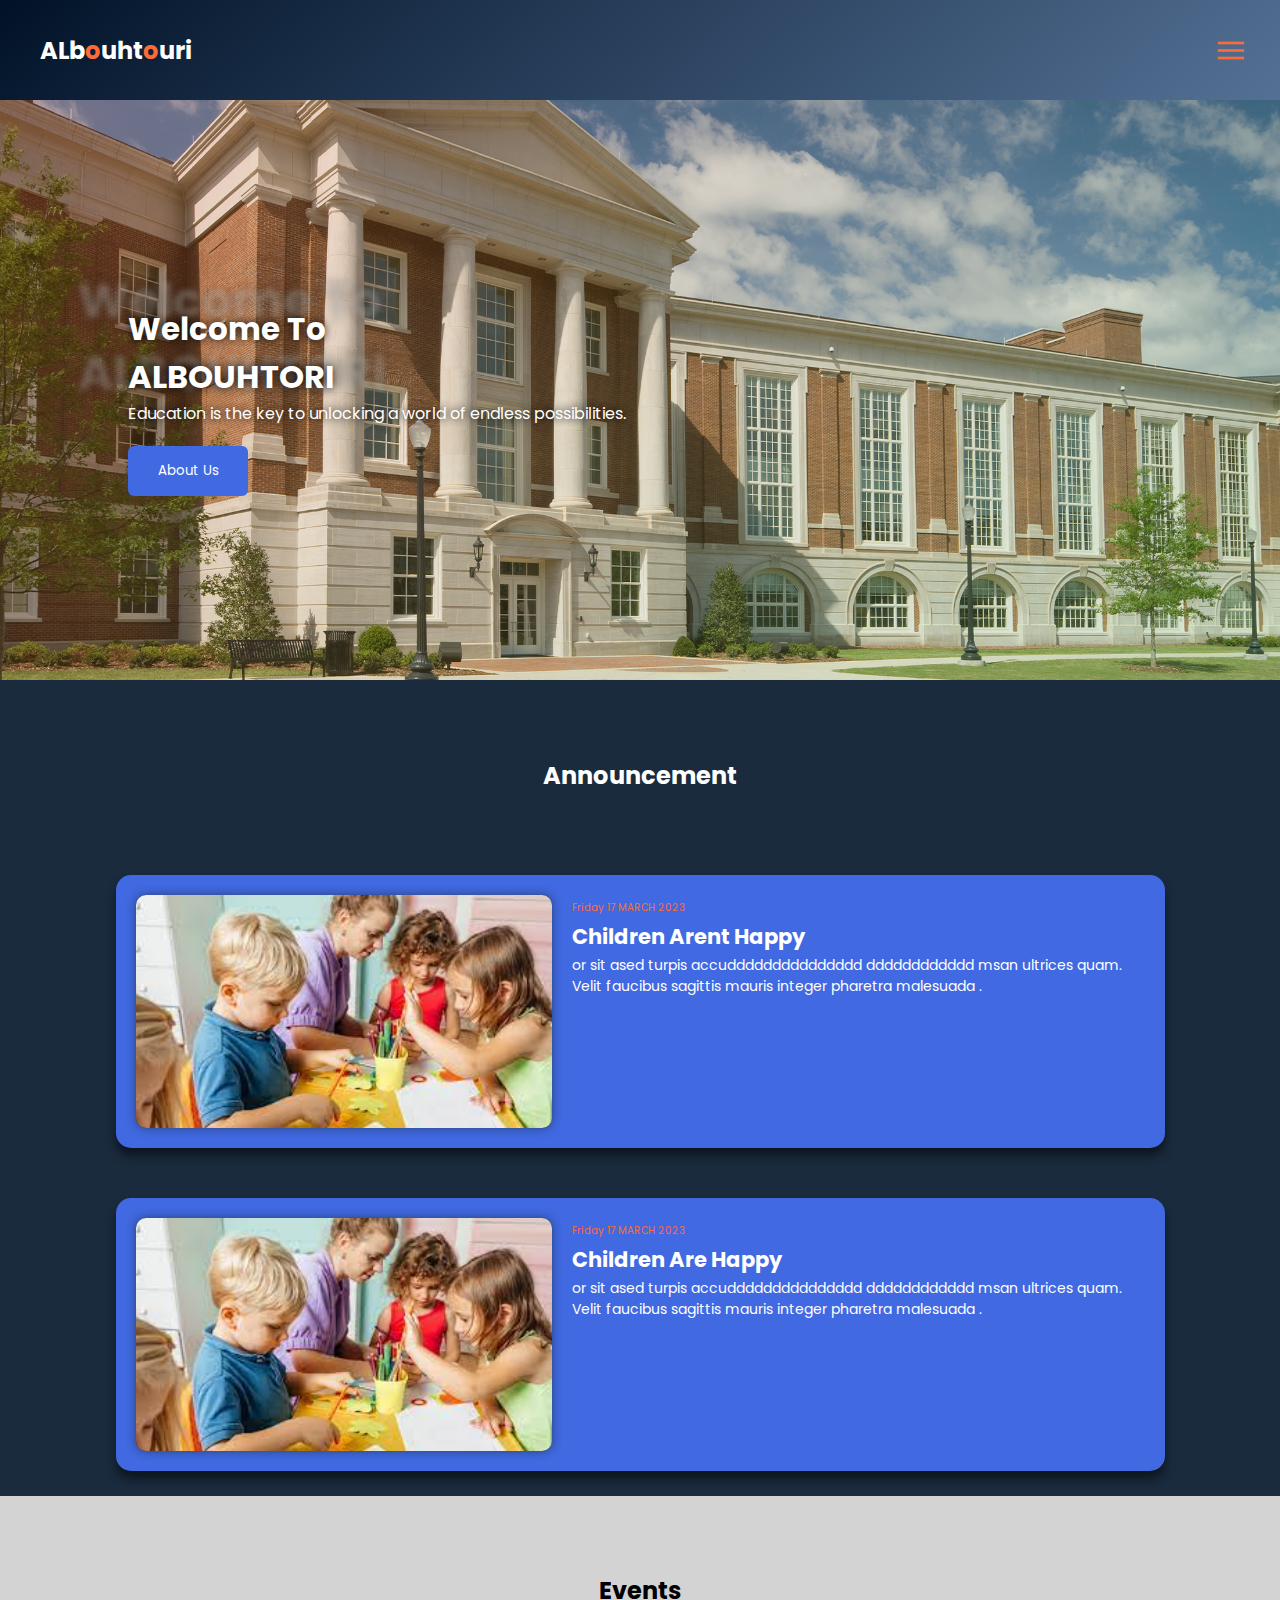
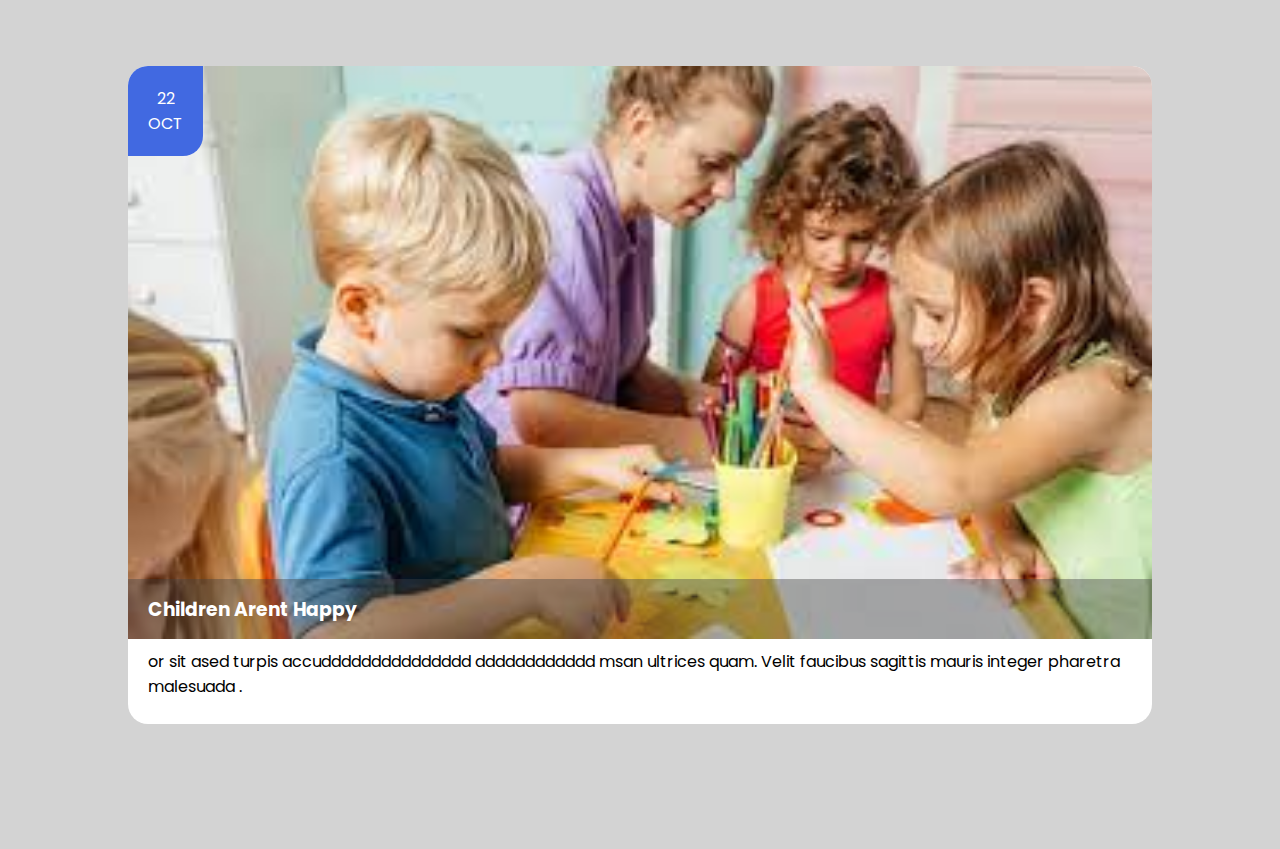
==== Albouhtouri/index.html @ 6cf7909d "Add files via upload" ====
<!DOCTYPE html>
<html lang="en">
<head>
    <meta charset="UTF-8">
    <meta name="viewport" content="width=device-width, initial-scale=1.0,">
    <!-- user-scalable=no -->
    <link rel="preconnect" href="https://fonts.googleapis.com">
<link rel="preconnect" href="https://fonts.gstatic.com" crossorigin>
<link href="https://fonts.googleapis.com/css2?family=Kanit:wght@300;500&family=Oswald:wght@300;400;500&display=swap" rel="stylesheet">
<link rel="preconnect" href="https://fonts.googleapis.com">
<link rel="preconnect" href="https://fonts.gstatic.com" crossorigin>
<link href="https://fonts.googleapis.com/css2?family=Kanit:wght@200&family=Oswald:wght@300;400;500&display=swap" rel="stylesheet"> 
<link rel="stylesheet" href="https://fonts.googleapis.com/css2?family=Material+Symbols+Outlined:opsz,wght,FILL,GRAD@24,400,0,0" />
    <link rel="stylesheet" href="css/style.css">
    <title>Document</title>
</head>
<body>
    <div class="container">
        <div class="upBar">
            <div class="logo">
                <h1>ALb<span class="Or">o</span>uht<span class="Or">o</span>uri</h1>
            </div>
            <div class="Menu">
                <div class="MenuButton">
                    <span class="Or material-symbols-outlined Large">
                        menu
                    </span>
                </div>
                <div class="HiddenMenu">
                    <ul>
                        <a href="#"><li>Home</li></a>
                        <a href="##"><li>News And Blog</li></a>
                        <a href="###"><li>Announcment</li></a>
                        <a href="####"><li>About Us</li></a>
                        <a href="#####"><li>Contact</li></a>
                    </ul>
                </div>
            </div>
        </div>
        <div class="HeroBanner">
            <div class="HeroImg">
                <!-- <img src="img/HeroImg.jpg" width="100" alt=""> -->
            </div>
            <div class="content">  
                <div class="AboveIt">
                    <div class="BackGroundTitle">
                        <h1><span>Welcome To</span><br> ALBOUHTORI</h1>
                    </div>
                    <div class="HeroTexts">
                        <h1><span>Welcome To</span><br> ALBOUHTORI</h1>
                        <p>Education is the key to unlocking a world of endless possibilities.</p>
                    </div>
                    <div class="HeroBtn">
                        <a href="#"><button type="button">About Us</button></a>
                        
                    </div>
                </div>  
                
            </div>
        </div>
        <div class="Announcement">
            <div class="title">
                <h2>Announcement</h2>
            </div>

            <div class="AnnContent">

                <div class="CardAnn">
                    <div class="ImgDesc">
                        <img src="img/Ann.jpeg" alt="">
                    </div>
                    <div class="AllInfoAnn">
                        <div class="Date">
                            <p>Friday  17 MARCH  2023</p>
                        </div>
                        <div class="TitleAnn">
                            <h3>Children Arent Happy</h3>
                        </div>
                        <div class="DescAnn">
                            <p>or sit ased turpis accuddddddddddddddd dddddddddddd msan ultrices quam. Velit faucibus sagittis mauris integer pharetra malesuada .</p>
                        </div>
                    </div>
                    
                </div>

                <div class="CardAnn">
                    <div class="ImgDesc">
                        <img src="img/Ann.jpeg" alt="">
                    </div>
                    <div class="AllInfoAnn">
                        <div class="Date">
                            <p>Friday  17 MARCH  2023</p>
                        </div>
                        <div class="TitleAnn">
                            <h3>Children Are Happy</h3>
                        </div>
                        <div class="DescAnn">
                            <p>or sit ased turpis accuddddddddddddddd dddddddddddd msan ultrices quam. Velit faucibus sagittis mauris integer pharetra malesuada .</p>
                        </div>
                    </div>
                    
                </div>

            </div>
        </div>
       
        <div class="Events">
            <div class="Eventstitle">
                <h2>Events</h2>
            </div>
            
            <div class="EventsContent">

                <div class="CardEvents">
                    <div class="ImgDescEvents">
                        <img src="img/Ann.jpeg" alt="">
                        <div class="TitleAnn">
                            <h3>Children Arent Happy</h3>
                        </div>
                    </div>
                    <div class="AllInfoEvents">
                        <div class="Date">
                            <p>22<br>OCT</p>
                        </div>
                        
                        <div class="DescAnn">
                            <p>or sit ased turpis accuddddddddddddddd dddddddddddd msan ultrices quam. Velit faucibus sagittis mauris integer pharetra malesuada .</p>
                        </div>
                    </div>
                    
                </div>

               

            </div>
            <br>
            <br>
            <br>
            <br>
            <br>
        </div>
       



    </div>

</body>
</html>
---- Albouhtouri/css/style.css ----
@import url('https://fonts.googleapis.com/css2?family=Oswald:wght@300;400;500&family=Poppins&display=swap');
*{
    padding: 0%;
    margin: 0%;
    font-family: 'Oswald', sans-serif;
    font-family: 'Poppins', sans-serif;
    outline: none;
}
a{
    color: white;
    text-decoration: none;
}
img{
    pointer-events:none ;
}
.container{
    /* background-color: red; */
}
.upBar{
    /* background-color: aqua; */
    background-image:linear-gradient(139deg,#011227,#547195) ;
    height: 100px;
    display: flex;
    justify-content: space-between;
    align-items: center;
    box-shadow: 0px 0px 20px Black;
    z-index: 12;
}
.upBar .logo{
    /* background-color: sandybrown; */
    height: 100%;
    display: flex;
    align-items: center;
    padding: 0px  40px;
    font-size: 12px;
    color: white;
}

.Menu{
    /* background-color: brown; */
    height:100%;
    width: 100px;
}
.MenuButton{
    /* background-color: rgb(0, 255, 85); */
    height: 100%;
    display: flex;
    align-items:center ;
    justify-content: center;
}
.Large{
    font-size: 35px;
    color: white;
}
.HiddenMenu{
    position: absolute;
    width: 70%;
    height: 100vh;
    left: 0%;
    top: 100px;
    background-color: #001329;
    display: none;
    z-index: 10;
}
.HiddenMenu ul{
    background-color: #001329;
    height: 100%;
    color: white;
}
.HiddenMenu ul li{
    background-color: #001329;
    padding:30px 40px;
    margin: 10px 5px;
    border-radius: 12px;
    transition: .3s;

}
.HiddenMenu ul li:hover{
    background-color: #001e41;
    box-shadow: 0px 0px 10px #00000033;
    transition: .3s;
}
.HiddenMenu ul a:hover{
color:#FF6B35;

}
.Or{
    color: #FF6B35;
}
/* Hero Banner */
.HeroBanner{
    background-image: linear-gradient(136deg ,#FF6B35  , #4CAF50);
    height: 580px;
    position: relative;
    user-select: none;
}
.HeroBanner .HeroImg{
    opacity: 80%;
    width: 100%;
    height: 100%;
    background-image: url('../img/HeroImg.jpg');
    background-attachment: scroll;
    background-size: cover;
    background-repeat: no-repeat;
    background-position: 10% 77%;
    background-color: #1A2B3E;
}
.content{
    /* background-color: aqua; */
    position: absolute;
    top: 0;
    height: 100%;
    width: 100%;
    display: flex;
    align-items:center ;
    justify-content: center;
}
.AboveIt{
    width: 80%;
    /* background-color: red; */
    height: 80%;
    display: flex;
    flex-direction: column;
    justify-content: center;
    position: relative;
}
.HeroTexts{
    /* background-color: brown; */
    color: rgb(255, 255, 255);
    margin:20px 0px;
    z-index: 2;
    text-shadow: 0px 0px 10px rgb(0, 0, 0);
}
.HeroTexts span{
    font-size: 31px;
}
.HeroBtn button{
    background-color: #4169E1;
    width: 120px;
    height: 50px;
    border: 0px;
    border-radius: 6px;
    color: white;
    transition: .3s;
}
.HeroBtn button:hover{
    transition: .3s;
    background-color: #FF6B35;
    position: relative;
    top: -3px;
    box-shadow: 0px 5px 10px rgba(0, 0, 0, 0.329);
}
.BackGroundTitle{
    filter: blur(3px);
    color: rgba(255, 255, 255, 0.267);
    margin:20px 0px;
    display: flex;
    align-items: center;
    position: absolute;
    font-size: x-large;
    top: 87px;
    left: -50px;
    text-shadow: 0px 0px 10px rgba(0, 0, 0, 0.39);
    user-select: none;
}


/* Announcement */

.Announcement{
    /* background-color: #4CAF50; */
    width: 100%;
}
.Announcement .title,
.Events .Eventstitle{
    padding-top: 20px;
    /* background-color: rgb(255, 255, 255); */
    height: 150px;
    display: flex;
    justify-content: center;
    align-items: center;
    color: white;
    background-color: #1A2B3E;

}
.Announcement .AnnContent{
    background-color: #1A2B3E;
    width: 100%;

    display: flex;
    flex-direction: column;
    align-items: center;
}
.Announcement .AnnContent .CardAnn{
    color: white;
    background-color: #4169E1;
    width: 433px;
    width: calc(80% - 15px);
    height: auto;
    display: flex;
    padding: 20px;
    border-radius: 15px;
    box-shadow: 0px 8px 10px #00000080;
    margin-top: 25px;
    margin-bottom: 25px;
}
.ImgDesc{
    width: 700px;
    overflow: hidden;
    display: flex;
    justify-content: center;
    flex-shrink: initial;
    background-color: #1A2B3E;
    border-radius: 10px;
    box-shadow: 0px 0px 10px #1A2B3EAB;
    position: relative;
}
.ImgDesc img{
    width: 620px;
    user-select: none;
}
.ImgDesc .Hide{
    background-color: #00000000;
    position: absolute;
    height: 100%;
    width: 100%;
    opacity: 100%;
    z-index: 10;
}
.AllInfoAnn{
    padding-left: 20px;
}
.AllInfoAnn .Date{
    font-size: 10px;
    padding-top: 5px;
    padding-bottom: 5px;
    color: #FF6B35;
}
.AllInfoAnn .TitleAnn{
    font-size: 18px;
    padding-bottom: 3px;
}
.AllInfoAnn .DescAnn{
    font-size: 14px;
    max-height: 113px;
    overflow: hidden;
    text-overflow: ellipsis;
    display: -webkit-box;
    -webkit-line-clamp: 5;
    -webkit-box-orient: vertical;
}


/*  */
.Events .Eventstitle{
    background-color: #D3D3D3;
    color: rgb(0, 0, 0);
}
.Events{
    background-color: #D3D3D3;
    color: rgb(0, 0, 0);
    display: flex;
    flex-direction: column;
align-items: center;
}
.EventsContent{
    background-color: #D3D3D3;
    width: 80%;

}
.CardEvents{
    width: fit-content;
    height: 100%;
    background-color: #ffffff;
    position: relative;
    border-radius: 20px;
    overflow: hidden;
}
.ImgDescEvents{
    width: 100%;
    background-color: yellow;
    display: flex;
    position: relative;
}

.ImgDescEvents img{
    width: 100%;
    height: 100%;
}
.ImgDescEvents .TitleAnn{
    color: white;
    background-color: #4242426b;
    position: absolute;
    bottom: 0;
    width:100%;
    height: 60px;
    display: flex;
    align-items: center;

}
.ImgDescEvents .TitleAnn h3{
    padding-left: 20px;
}
.AllInfoEvents .Date{
    position: absolute;
    top:0px;
    background-color: #4169E1;
    color: white;
    padding: 20px;
    text-align: center;
    border-radius: 0px 0px 20px 0px;
}
.CardEvents .DescAnn {
    padding: 10PX 20Px 25px 20px;
}
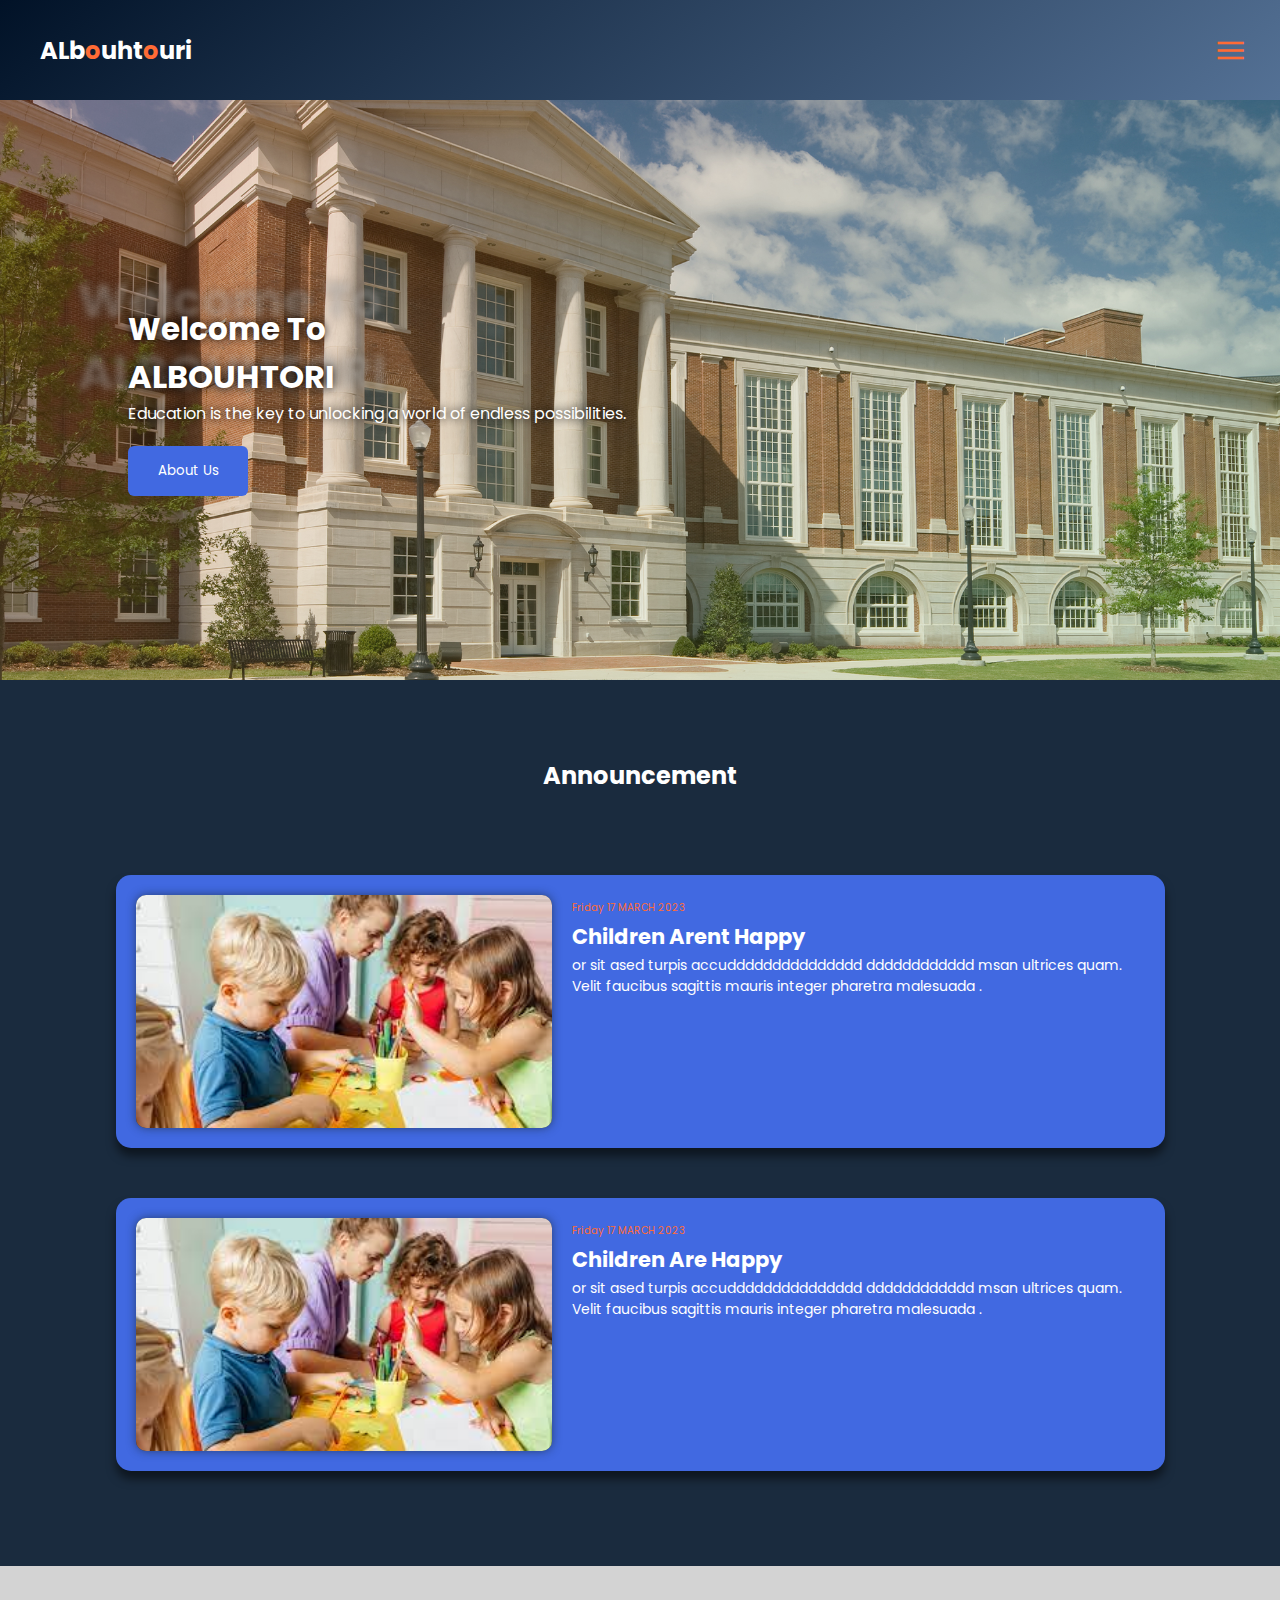
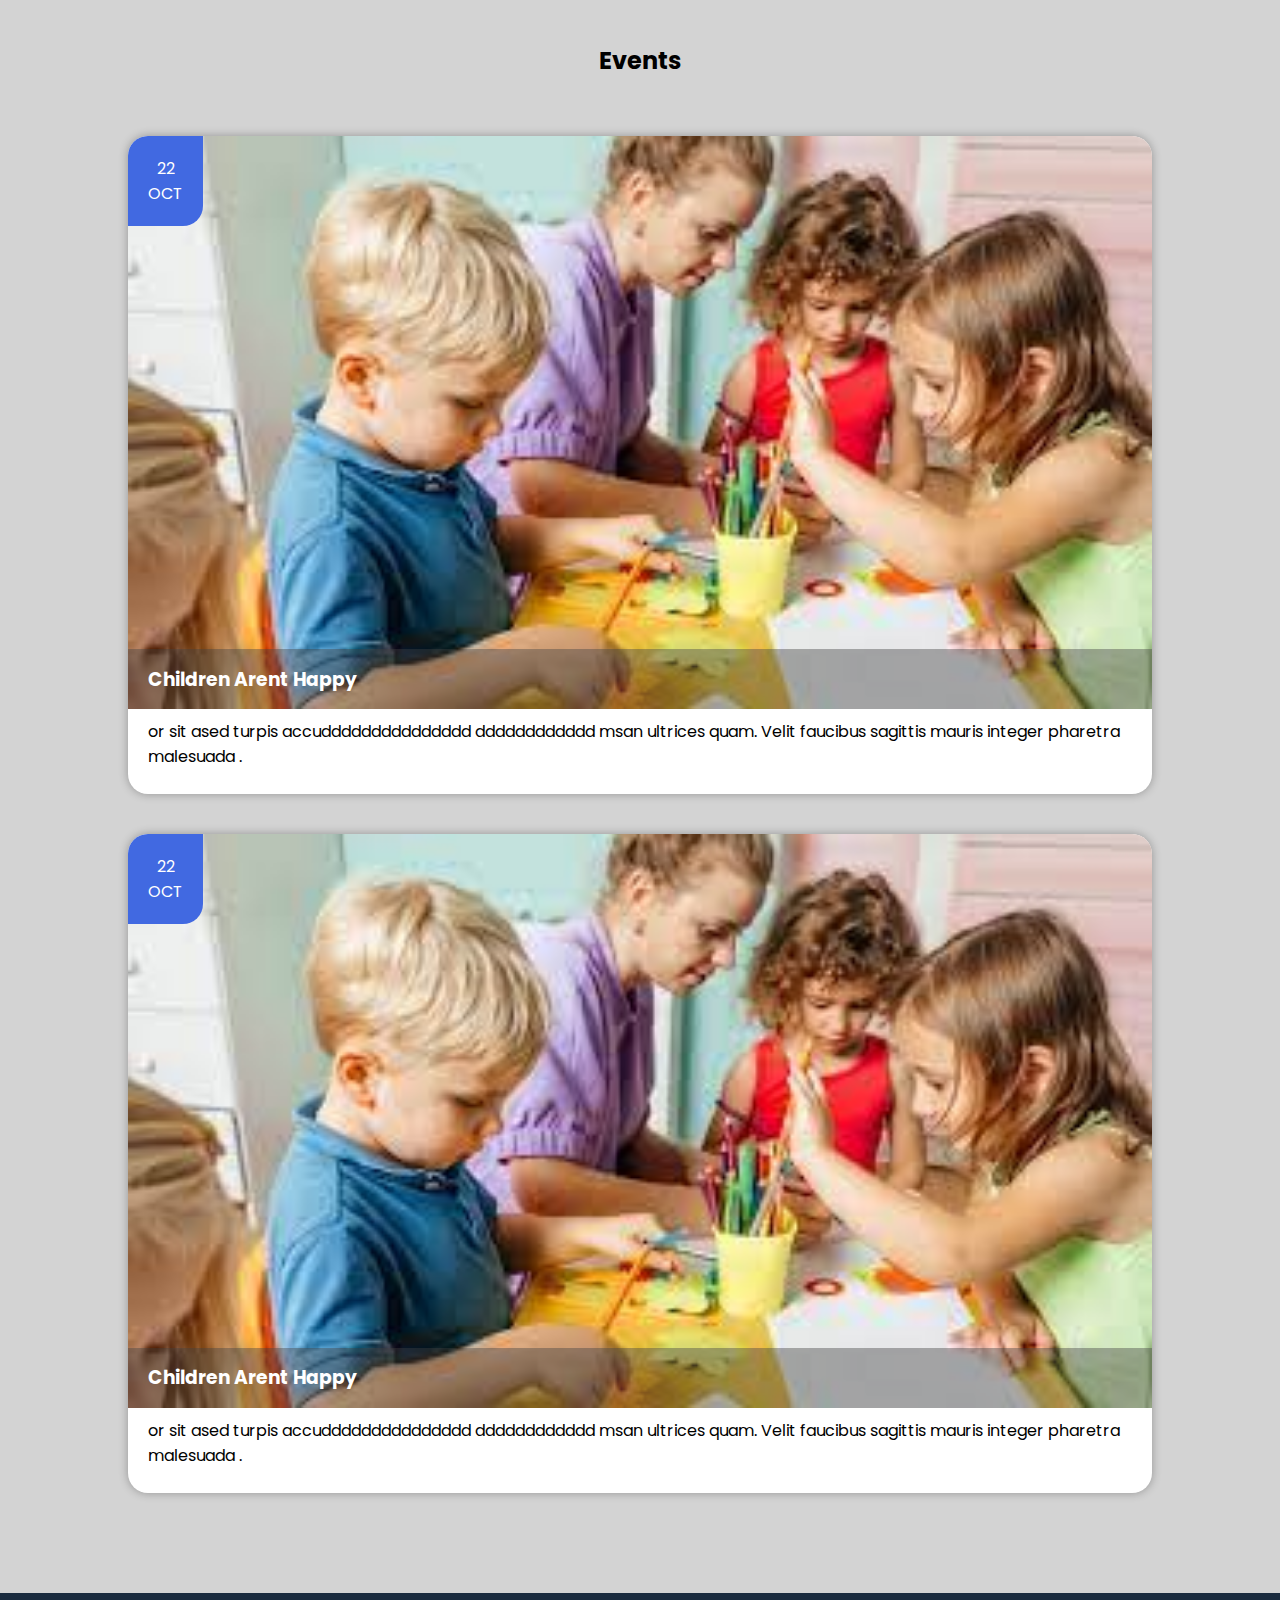
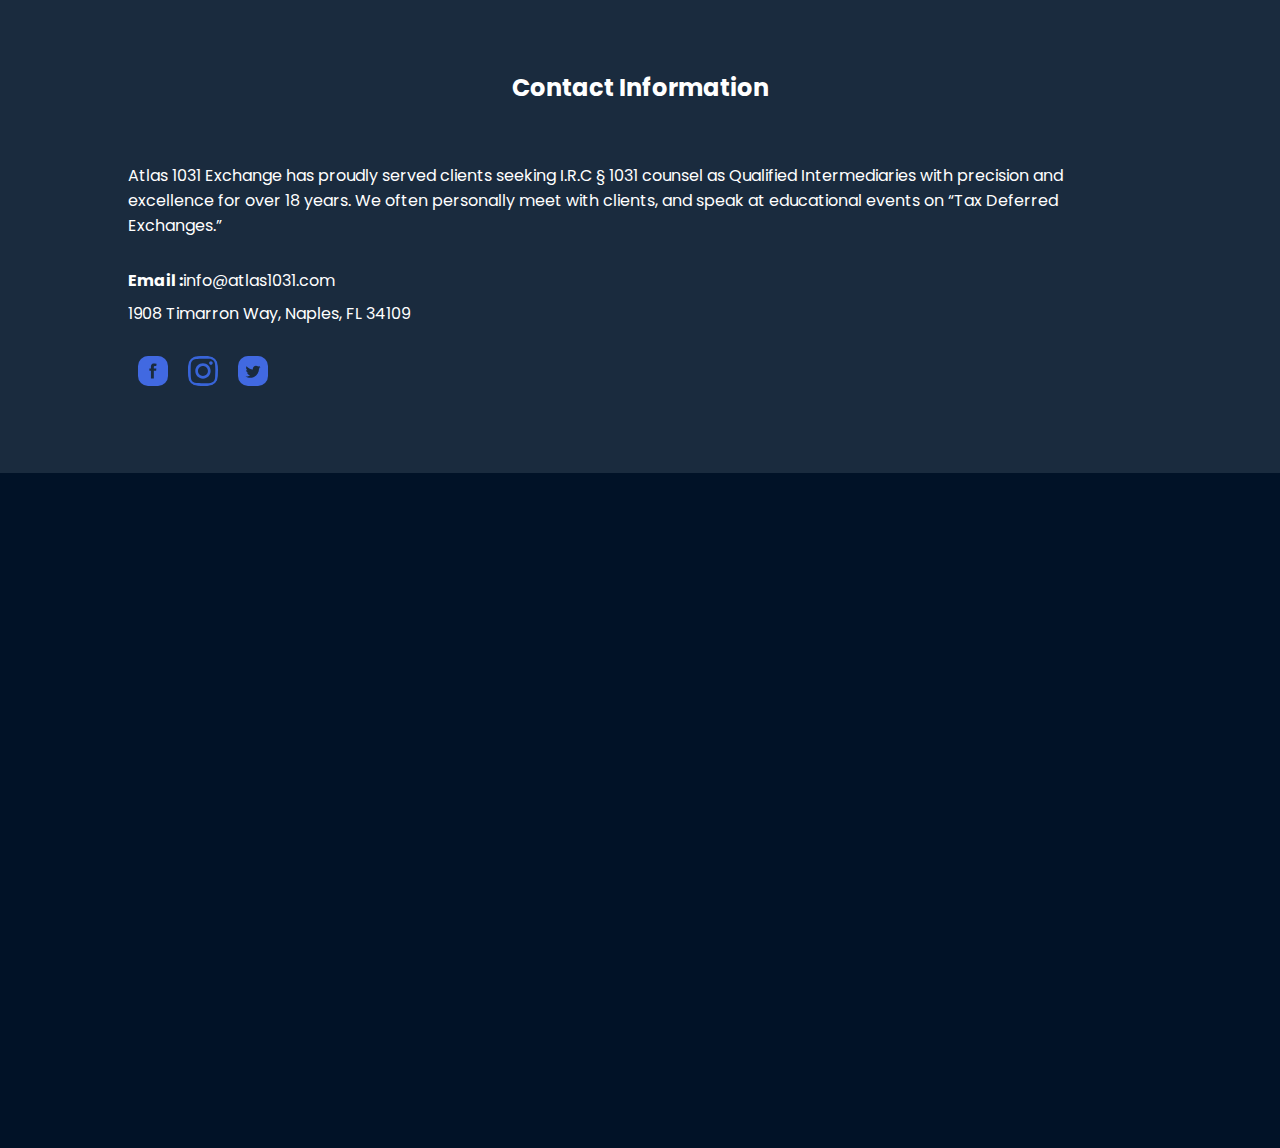
==== commit f3d79a15: "Add files via upload" ====
--- a/Albouhtouri/index.html
+++ b/Albouhtouri/index.html
@@ -21,12 +21,15 @@
                 <h1>ALb<span class="Or">o</span>uht<span class="Or">o</span>uri</h1>
             </div>
             <div class="Menu">
-                <div class="MenuButton">
-                    <span class="Or material-symbols-outlined Large">
+                <div id="MenuBtn" class="MenuButton">
+                    <span id="Open" class="Or material-symbols-outlined Large">
                         menu
                     </span>
-                </div>
-                <div class="HiddenMenu">
+                    <span id="Close" class="Or material-symbols-outlined Large">
+                        close
+                    </span>
+                </div>
+                <div id="HiddenMenu" class="HiddenMenu">
                     <ul>
                         <a href="#"><li>Home</li></a>
                         <a href="##"><li>News And Blog</li></a>
@@ -37,6 +40,8 @@
                 </div>
             </div>
         </div>
+        <div id="Bluring">
+
         <div class="HeroBanner">
             <div class="HeroImg">
                 <!-- <img src="img/HeroImg.jpg" width="100" alt=""> -->
@@ -130,20 +135,102 @@
                     
                 </div>
 
+                <div class="CardEvents">
+                    <div class="ImgDescEvents">
+                        <img src="img/Ann.jpeg" alt="">
+                        <div class="TitleAnn">
+                            <h3>Children Arent Happy</h3>
+                        </div>
+                    </div>
+                    <div class="AllInfoEvents">
+                        <div class="Date">
+                            <p>22<br>OCT</p>
+                        </div>
+                        
+                        <div class="DescAnn">
+                            <p>or sit ased turpis accuddddddddddddddd dddddddddddd msan ultrices quam. Velit faucibus sagittis mauris integer pharetra malesuada .</p>
+                        </div>
+                    </div>
+                    
+                </div>
+
                
 
             </div>
-            <br>
-            <br>
-            <br>
-            <br>
-            <br>
-        </div>
+        </div>
+
+
+        <div class="Contact">
+            
+            <div class="Contacttitle">
+                <h2>Contact Information</h2>
+            </div>
+
+            <div class="ContactContent">
+
+                <div class="ContactInfo">
+
+                    <p>Atlas 1031 Exchange has proudly served clients seeking I.R.C § 1031 counsel as Qualified Intermediaries with precision and excellence for over 18 years. We often personally meet with clients, and speak at educational events on “Tax Deferred Exchanges.”</p>
+                    <div class="Email">
+                        <H4>Email : </H4><p> info@atlas1031.com</p>
+                    </div>
+                    <div class="Email">
+                        <p>1908 Timarron Way, Naples, FL 34109</p>
+                    </div>
+                    <div class="SocialMedia">
+                        <ul>
+                            <a href="https://www.facebook.com/albouhtouri.albouhtouri.9"><li>
+                                <img src="img/Facebook.svg" alt="">
+                            </li></a>
+                            <a href="#"><li>
+                                <img src="img/Insta.svg" alt="">
+                            </li></a>
+                            <a href="#"><li>
+                                <img src="img/twitter.svg" alt="">
+                            </li></a>
+                        </ul>
+                    </div>
+                </div>
+
+            </div>
+
+
+
+        </div>
+
+        <br>
+        <br>
+        <br>
+        <br>
+        <br>
+        <br>
+        <br>
+        <br>
+        <br>
+        <br>
+        <br>
+        <br>
+        <br>
+        <br>
+        <br>
+        <br>
+        <br>
+        <br>
+        <br>
+        <br>
+        <br>
+        <br>
+        <br>
+        <br>
+        <br>
+        <br>
+        <br>
        
-
-
-
     </div>
 
+
+
+    </div>
+<script src="js/script.js"></script>
 </body>
 </html>--- a/Albouhtouri/css/style.css
+++ b/Albouhtouri/css/style.css
@@ -6,12 +6,18 @@
     font-family: 'Poppins', sans-serif;
     outline: none;
 }
+body{
+    background-color: #011227;
+}
 a{
     color: white;
     text-decoration: none;
 }
 img{
     pointer-events:none ;
+}
+li{
+    list-style: none;
 }
 .container{
     /* background-color: red; */
@@ -47,7 +53,34 @@
     display: flex;
     align-items:center ;
     justify-content: center;
-}
+    animation: ;
+}
+
+#Close{
+    display: none;
+}
+/* animation */
+@keyframes HideTheMenu{
+    0%{
+        left: 0px;
+    }
+
+    100%{
+        left: -100%;
+    }
+}
+@keyframes ShowTheMenu{
+    0%{
+        left: -80%;
+    }
+
+    100%{
+        left: 0px;
+    }
+}
+
+
+
 .Large{
     font-size: 35px;
     color: white;
@@ -56,11 +89,12 @@
     position: absolute;
     width: 70%;
     height: 100vh;
-    left: 0%;
+    left: -100%;
     top: 100px;
     background-color: #001329;
-    display: none;
+    display: ;
     z-index: 10;
+
 }
 .HiddenMenu ul{
     background-color: #001329;
@@ -171,8 +205,10 @@
     /* background-color: #4CAF50; */
     width: 100%;
 }
-.Announcement .title,
-.Events .Eventstitle{
+
+.Announcement .title ,
+.Events .Eventstitle ,
+.Contact .Contacttitle{
     padding-top: 20px;
     /* background-color: rgb(255, 255, 255); */
     height: 150px;
@@ -183,10 +219,15 @@
     background-color: #1A2B3E;
 
 }
+.CardEvents{
+    background-color: red;
+    margin:0px 0 40px 0px ;
+    box-shadow: 0px 0px 10px rgba(0, 0, 0, 0.301);
+}
 .Announcement .AnnContent{
     background-color: #1A2B3E;
     width: 100%;
-
+    padding-bottom: 70px;
     display: flex;
     flex-direction: column;
     align-items: center;
@@ -255,13 +296,15 @@
 .Events .Eventstitle{
     background-color: #D3D3D3;
     color: rgb(0, 0, 0);
+    /* background-color: red; */
 }
 .Events{
     background-color: #D3D3D3;
     color: rgb(0, 0, 0);
     display: flex;
     flex-direction: column;
-align-items: center;
+    align-items: center;
+    padding-bottom: 60Px;
 }
 .EventsContent{
     background-color: #D3D3D3;
@@ -312,4 +355,65 @@
 }
 .CardEvents .DescAnn {
     padding: 10PX 20Px 25px 20px;
-}+}
+
+
+
+
+
+.Contact{
+    color: white;
+        
+}
+.Contacttitle{
+    /* background-color: violet; */
+}
+
+
+
+.ContactContent{
+    display: flex;
+    /* background-color: yellow; */
+    background-color: #1A2B3E;
+    justify-content: center;
+    align-items: center;
+    padding-bottom: 70px;
+}
+.ContactInfo{
+    /* background-color: tomato; */
+    width: 80%;
+} 
+.Email{
+    display: flex;
+    align-items: center;
+}
+.Email:nth-child(2){
+    margin-top: 30px;
+}
+.Email:nth-child(3){
+    margin-top: 8px;
+    margin-bottom: 20px;
+}
+
+.SocialMedia ul{
+    display: flex;
+    
+}
+.SocialMedia ul img{
+    width: 30px;
+    padding: 10px;
+    border-radius: 20px;
+}
+
+
+
+
+
+
+
+
+
+
+
+
+
